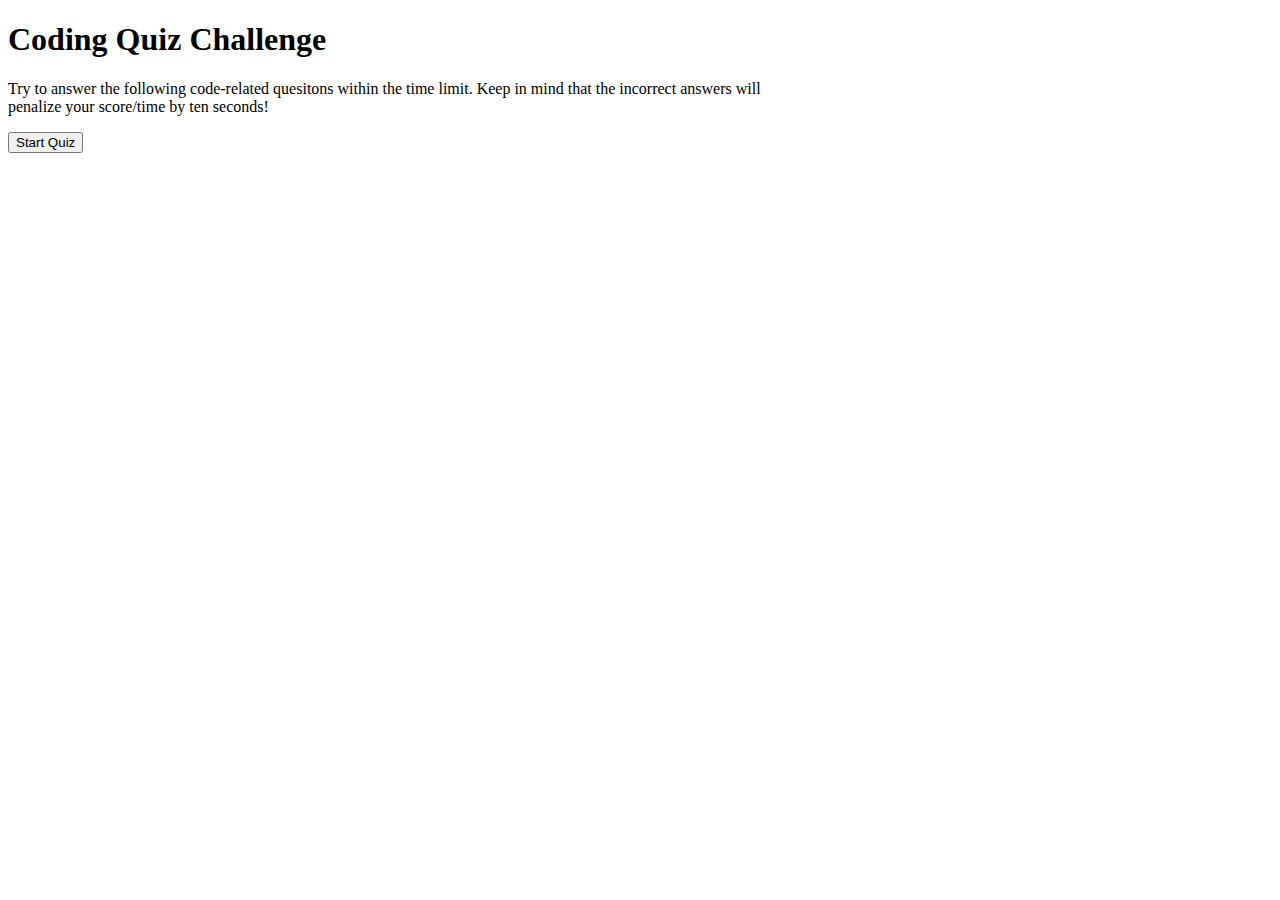
==== index.html @ ee3cc7c8 "html homepage layout" ====
<!DOCTYPE html>
<html lang="en">
<head>
  <meta charset="UTF-8">
  <meta name="viewport" content="width=device-width, initial-scale=1.0">
  <meta http-equiv="X-UA-Compatible" content="ie=edge">
  <link rel="stylesheet" href="https://stackpath.bootstrapcdn.com/bootstrap/4.5.0/css/bootstrap.min.css" integrity="sha384-9aIt2nRpC12Uk9gS9baDl411NQApFmC26EwAOH8WgZl5MYYxFfc+NcPb1dKGj7Sk" crossorigin="anonymous">
  <link href="/CSS/index.css" rel="stylesheet">
  <script defer src="script.js"></script>
  <title>Quiz App</title>
</head>
<body>
  <div class="container">
    <div class="row">
      <div class="card justify-center text-center" style="width: 50rem;">
        <div class="card-body">
          <h1 class="card-title">Coding Quiz Challenge</h1>
          <p class="card-text">Try to answer the following code-related quesitons within the time limit. Keep in mind that the incorrect answers will penalize your score/time by ten seconds!</p>
          <button type="button" class="btn btn-primary btn-lg">Start Quiz</button>
        </div>
      </div>
    </div>
   </div>
</body>
</html>
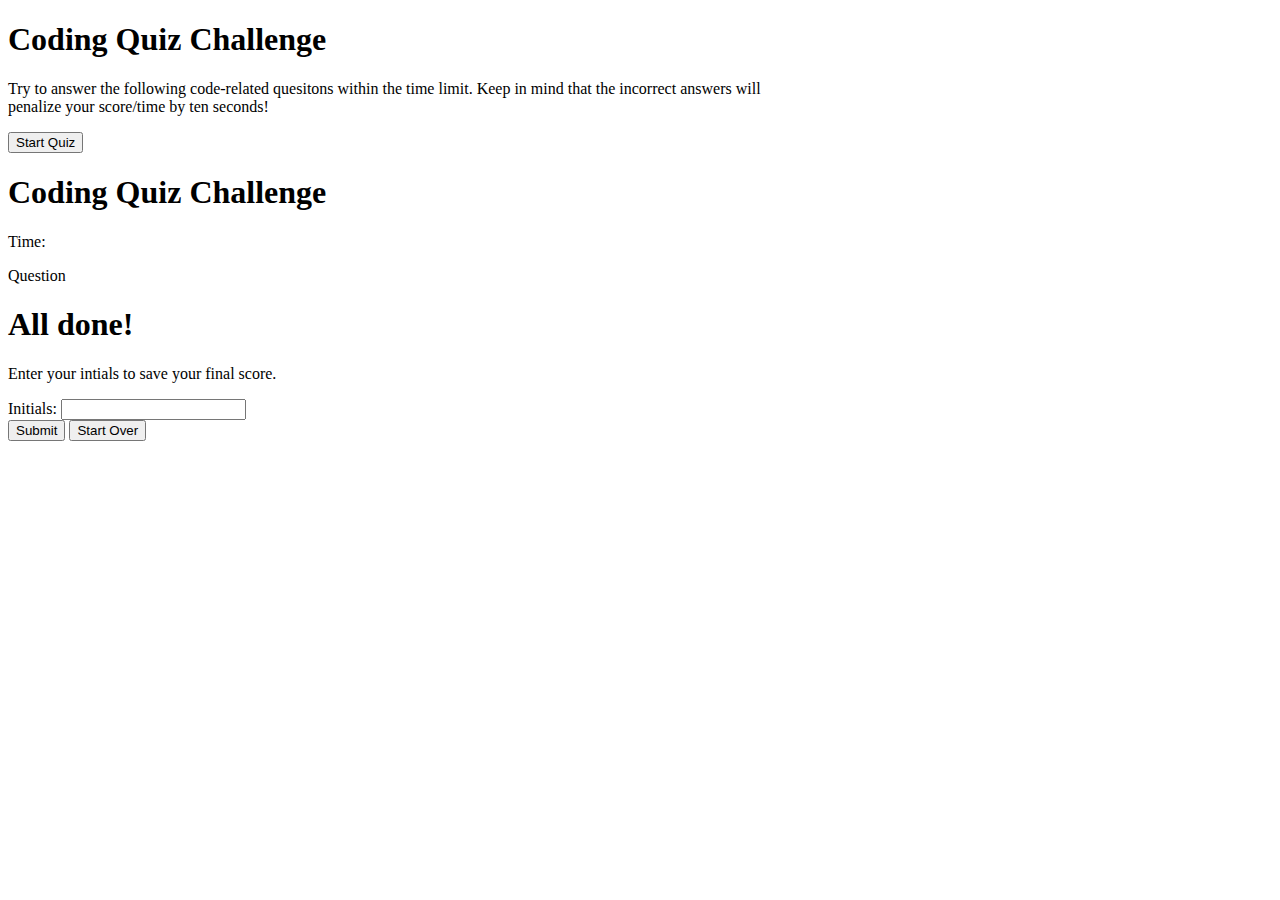
==== commit 8390532c: "added timer page and save score page" ====
--- a/index.html
+++ b/index.html
@@ -10,17 +10,50 @@
   <title>Quiz App</title>
 </head>
 <body>
+  <!-- quiz start page -->
   <div class="container">
-    <div class="row">
-      <div class="card justify-center text-center" style="width: 50rem;">
-        <div class="card-body">
-          <h1 class="card-title">Coding Quiz Challenge</h1>
-          <p class="card-text">Try to answer the following code-related quesitons within the time limit. Keep in mind that the incorrect answers will penalize your score/time by ten seconds!</p>
-          <button type="button" class="btn btn-primary btn-lg">Start Quiz</button>
+    <div class="row mt-5">
+      <div class="col-md-12 d-flex justify-content-center align-content-center">
+        <div class="card justify-center text-center" style="width: 50rem;">
+          <div class="card-body">
+            <h1 class="card-title">Coding Quiz Challenge</h1>
+            <p class="card-text">Try to answer the following code-related quesitons within the time limit. Keep in mind that the incorrect answers will penalize your score/time by ten seconds!</p>
+            <button type="button" class="btn btn-primary btn-lg">Start Quiz</button>
+          </div>
         </div>
       </div>
     </div>
-   </div>
+    <!--timer page with question  -->
+    <div class="container hide">
+      <div class="row mt-5">
+        <div class="col-md-12 d-flex justify-content-center align-content-center">
+          <div class="card justify-center text-center" style="width: 50rem;">
+            <div class="card-body">
+              <h1 class="card-title">Coding Quiz Challenge</h1>
+              <p class="card-time">Time:</p>
+              <p class="question">Question</p>
+            </div>
+          </div>
+        </div>
+      </div>
+      <!-- save score page -->
+      <div class="container hide">
+        <div class="row mt-5">
+          <div class="col-md-12 d-flex justify-content-center align-content-center">
+            <div class="card justify-center text-center" style="width: 50rem;">
+              <div class="card-body">
+                <h1 class="card-title">All done!</h1>
+                <p class="card-text">Enter your intials to save your final score.</p>
+                <label for="initials">Initials:</label>
+                <input type="text" class="enter-initals" id="enter-initals"></br>
+                <button type="button" class="btn btn-primary btn-lg">Submit</button>
+                <button type="button" class="btn btn-primary btn-lg">Start Over</button>
+              </div>
+            </div>
+          </div>
+        </div>
+   
+</div>
 </body>
 </html>
 
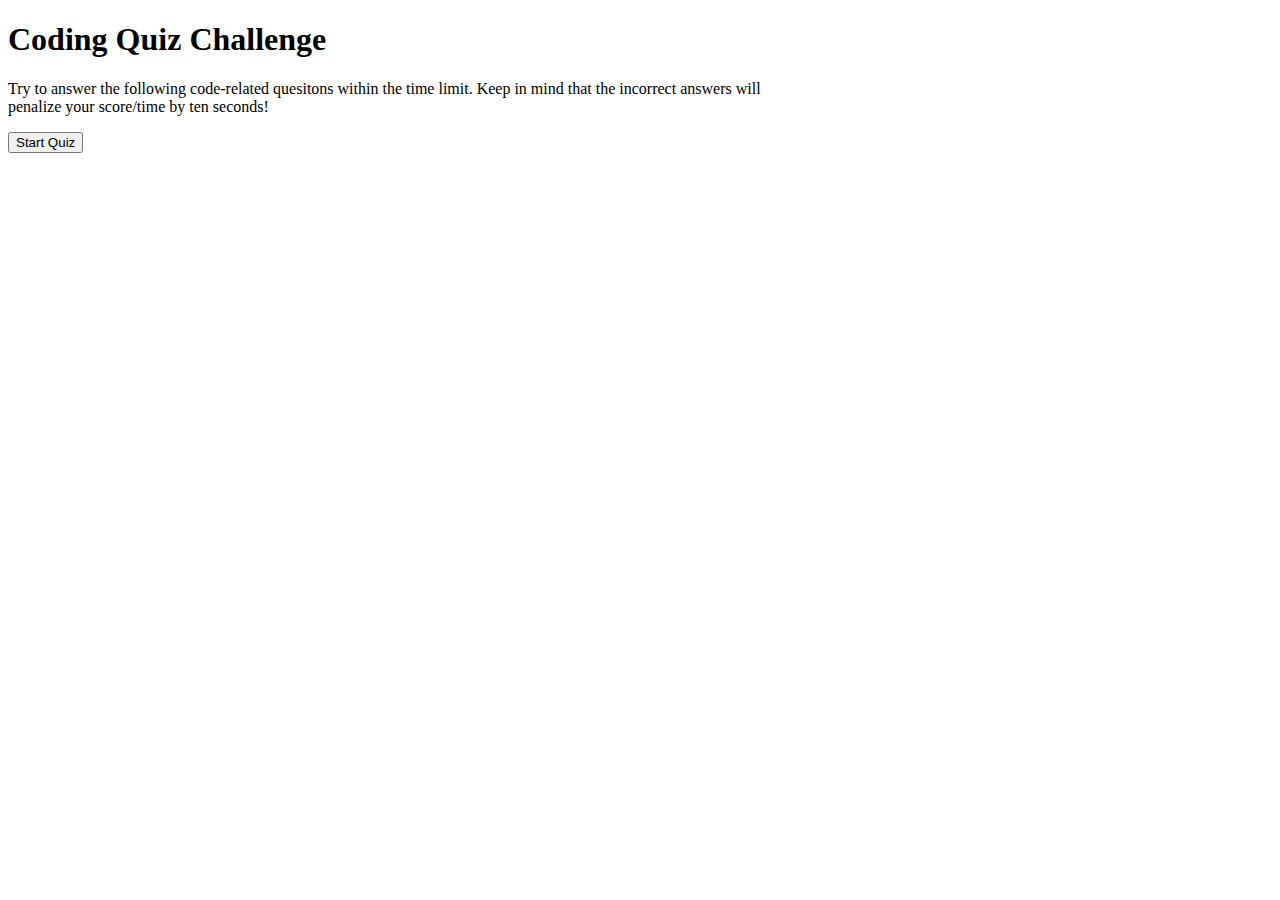
==== commit 5b8d16de: "created an array of questions and made the hompage disappear when start is clicked" ====
--- a/index.html
+++ b/index.html
@@ -5,55 +5,57 @@
   <meta name="viewport" content="width=device-width, initial-scale=1.0">
   <meta http-equiv="X-UA-Compatible" content="ie=edge">
   <link rel="stylesheet" href="https://stackpath.bootstrapcdn.com/bootstrap/4.5.0/css/bootstrap.min.css" integrity="sha384-9aIt2nRpC12Uk9gS9baDl411NQApFmC26EwAOH8WgZl5MYYxFfc+NcPb1dKGj7Sk" crossorigin="anonymous">
-  <link href="/CSS/index.css" rel="stylesheet">
-  <script defer src="script.js"></script>
+  <link href="/CSS/style.css" rel="stylesheet">
+  <script defer src="JS/script.js"></script>
   <title>Quiz App</title>
 </head>
 <body>
   <!-- quiz start page -->
-  <div class="container">
+  <div class="container" id="start-quiz">
     <div class="row mt-5">
       <div class="col-md-12 d-flex justify-content-center align-content-center">
         <div class="card justify-center text-center" style="width: 50rem;">
           <div class="card-body">
             <h1 class="card-title">Coding Quiz Challenge</h1>
             <p class="card-text">Try to answer the following code-related quesitons within the time limit. Keep in mind that the incorrect answers will penalize your score/time by ten seconds!</p>
-            <button type="button" class="btn btn-primary btn-lg">Start Quiz</button>
+            <button type="button" class="btn btn-primary btn-lg" id="start-button">Start Quiz</button>
           </div>
         </div>
       </div>
     </div>
-    <!--timer page with question  -->
-    <div class="container hide">
-      <div class="row mt-5">
-        <div class="col-md-12 d-flex justify-content-center align-content-center">
-          <div class="card justify-center text-center" style="width: 50rem;">
-            <div class="card-body">
-              <h1 class="card-title">Coding Quiz Challenge</h1>
-              <p class="card-time">Time:</p>
-              <p class="question">Question</p>
-            </div>
+  </div>
+  <!--timer page with question  -->
+  <div class="container hide" id="quiz">
+    <div class="row mt-5">
+      <div class="col-md-12 d-flex justify-content-center align-content-center">
+        <div class="card justify-center text-center" style="width: 50rem;">
+          <div class="card-body">
+            <h1 class="card-title">Coding Quiz Challenge</h1>
+            <p class="card-time">Time:</p>
+            <p class="question">Question</p>
           </div>
         </div>
       </div>
-      <!-- save score page -->
-      <div class="container hide">
-        <div class="row mt-5">
-          <div class="col-md-12 d-flex justify-content-center align-content-center">
-            <div class="card justify-center text-center" style="width: 50rem;">
-              <div class="card-body">
-                <h1 class="card-title">All done!</h1>
-                <p class="card-text">Enter your intials to save your final score.</p>
-                <label for="initials">Initials:</label>
-                <input type="text" class="enter-initals" id="enter-initals"></br>
-                <button type="button" class="btn btn-primary btn-lg">Submit</button>
-                <button type="button" class="btn btn-primary btn-lg">Start Over</button>
-              </div>
-            </div>
+    </div>
+  </div>
+  <!-- save score page -->
+  <div class="container hide">
+    <div class="row mt-5">
+      <div class="col-md-12 d-flex justify-content-center align-content-center">
+        <div class="card justify-center text-center" style="width: 50rem;">
+          <div class="card-body">
+            <h1 class="card-title">All done!</h1>
+            <p class="card-text">Enter your intials to save your final score.</p>
+            <p class="score">Enter your intials to save your final score.</p>
+            <label for="initials">Initials:</label>
+            <input type="text" class="enter-initals" id="enter-initals"></br>
+            <button type="button" class="btn btn-primary btn-lg" id="submit-initials">Submit</button>
+            <button type="button" class="btn btn-primary btn-lg" id="start-over">Start Over</button>
           </div>
         </div>
-   
-</div>
+      </div>
+    </div>
+  </div>
 </body>
 </html>
 
--- a/CSS/style.css
+++ b/CSS/style.css
@@ -0,0 +1,3 @@
+.hide {
+  display: none;
+}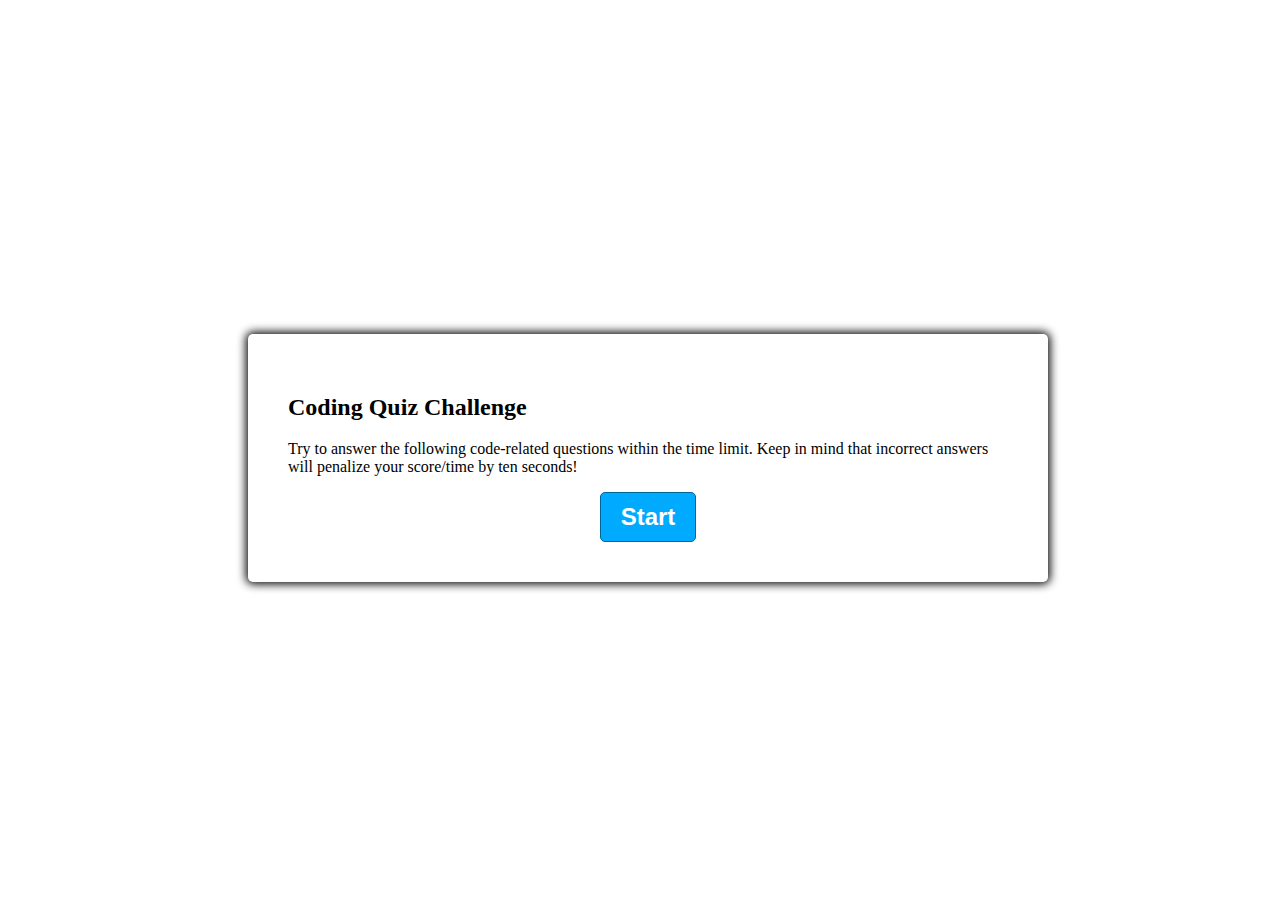
==== commit d8d40f4d: "working code with timer, can't store data yet" ====
--- a/index.html
+++ b/index.html
@@ -3,59 +3,34 @@
 <head>
   <meta charset="UTF-8">
   <meta name="viewport" content="width=device-width, initial-scale=1.0">
-  <meta http-equiv="X-UA-Compatible" content="ie=edge">
-  <link rel="stylesheet" href="https://stackpath.bootstrapcdn.com/bootstrap/4.5.0/css/bootstrap.min.css" integrity="sha384-9aIt2nRpC12Uk9gS9baDl411NQApFmC26EwAOH8WgZl5MYYxFfc+NcPb1dKGj7Sk" crossorigin="anonymous">
-  <link href="/CSS/style.css" rel="stylesheet">
+  <link href="https://stackpath.bootstrapcdn.com/bootstrap/4.5.0/css/bootstrap.min.css" rel="stylesheet" integrity="sha384-9aIt2nRpC12Uk9gS9baDl411NQApFmC26EwAOH8WgZl5MYYxFfc+NcPb1dKGj7Sk" crossorigin="anonymous"/>
+  <link href="CSS/style.css" rel="stylesheet">
   <script defer src="JS/script.js"></script>
   <title>Quiz App</title>
 </head>
 <body>
-  <!-- quiz start page -->
-  <div class="container" id="start-quiz">
-    <div class="row mt-5">
-      <div class="col-md-12 d-flex justify-content-center align-content-center">
-        <div class="card justify-center text-center" style="width: 50rem;">
-          <div class="card-body">
-            <h1 class="card-title">Coding Quiz Challenge</h1>
-            <p class="card-text">Try to answer the following code-related quesitons within the time limit. Keep in mind that the incorrect answers will penalize your score/time by ten seconds!</p>
-            <button type="button" class="btn btn-primary btn-lg" id="start-button">Start Quiz</button>
-          </div>
-        </div>
+  <div class="container">
+    <h2 class="start-page text-center p-2" id="header">Coding Quiz Challenge</h2>
+    <p class="start-page text-center p-2" id="description">
+      Try to answer the following code-related questions within the
+      time limit. Keep in mind that incorrect answers will penalize
+      your score/time by ten seconds!</p>
+    <div id="question-container" class="hide">
+      <div class="time" id="countdown"></div>
+      
+      <div id="question">Question</div>
+      <div id="answer-buttons" class="btn-grid">
+        <button class="btn">Answer 1</button>
+        <button class="btn">Answer 2</button>
+        <button class="btn">Answer 3</button>
+        <button class="btn">Answer 4</button>
       </div>
     </div>
-  </div>
-  <!--timer page with question  -->
-  <div class="container hide" id="quiz">
-    <div class="row mt-5">
-      <div class="col-md-12 d-flex justify-content-center align-content-center">
-        <div class="card justify-center text-center" style="width: 50rem;">
-          <div class="card-body">
-            <h1 class="card-title">Coding Quiz Challenge</h1>
-            <p class="card-time">Time:</p>
-            <p class="question">Question</p>
-          </div>
-        </div>
-      </div>
-    </div>
-  </div>
-  <!-- save score page -->
-  <div class="container hide">
-    <div class="row mt-5">
-      <div class="col-md-12 d-flex justify-content-center align-content-center">
-        <div class="card justify-center text-center" style="width: 50rem;">
-          <div class="card-body">
-            <h1 class="card-title">All done!</h1>
-            <p class="card-text">Enter your intials to save your final score.</p>
-            <p class="score">Enter your intials to save your final score.</p>
-            <label for="initials">Initials:</label>
-            <input type="text" class="enter-initals" id="enter-initals"></br>
-            <button type="button" class="btn btn-primary btn-lg" id="submit-initials">Submit</button>
-            <button type="button" class="btn btn-primary btn-lg" id="start-over">Start Over</button>
-          </div>
-        </div>
-      </div>
+    
+    <div class="controls">
+      <button id="start-btn" class="start-btn btn">Start</button>
+      <button id="next-btn" class="next-btn btn hide">Next</button>
     </div>
   </div>
 </body>
-</html>
-
+</html>--- a/CSS/style.css
+++ b/CSS/style.css
@@ -1,3 +1,76 @@
+*, *::before, *::after {
+  box-sizing: border-box;
+  
+}
+
+:root {
+  --hue-neutral: 200;
+  --hue-wrong: 0;
+  --hue-correct: 145;
+}
+
+body {
+  display: flex;
+  width: 100vw;
+  height: 100vh;
+  justify-content: center;
+  align-items: center;
+ 
+}
+
+
+.container {
+  width: 800px;
+  max-width: 80%;
+  background-color: white;
+  border-radius: 5px;
+  padding: 40px;
+  box-shadow: 0 0 10px 2px;
+  
+}
+
+.btn-grid {
+  display: grid;
+  grid-template-columns: repeat(2, auto);
+  gap: 10px;
+  margin: 20px 0;
+}
+
+.btn {
+  --hue: var(--hue-neutral);
+  border: 1px solid hsl(var(--hue), 100%, 30%);
+  background-color: hsl(var(--hue), 100%, 50%);
+  border-radius: 5px;
+  padding: 5px 10px;
+  color: white;
+  outline: none;
+}
+
+.btn:hover {
+  border-color: black;
+}
+
+.btn.correct {
+  --hue: var(--hue-correct);
+  color: black;
+}
+
+.btn.wrong {
+  --hue: var(--hue-wrong);
+}
+
+.start-btn, .next-btn {
+  font-size: 1.5rem;
+  font-weight: bold;
+  padding: 10px 20px;
+}
+
+.controls {
+  display: flex;
+  justify-content: center;
+  align-items: center;
+}
+
 .hide {
   display: none;
 }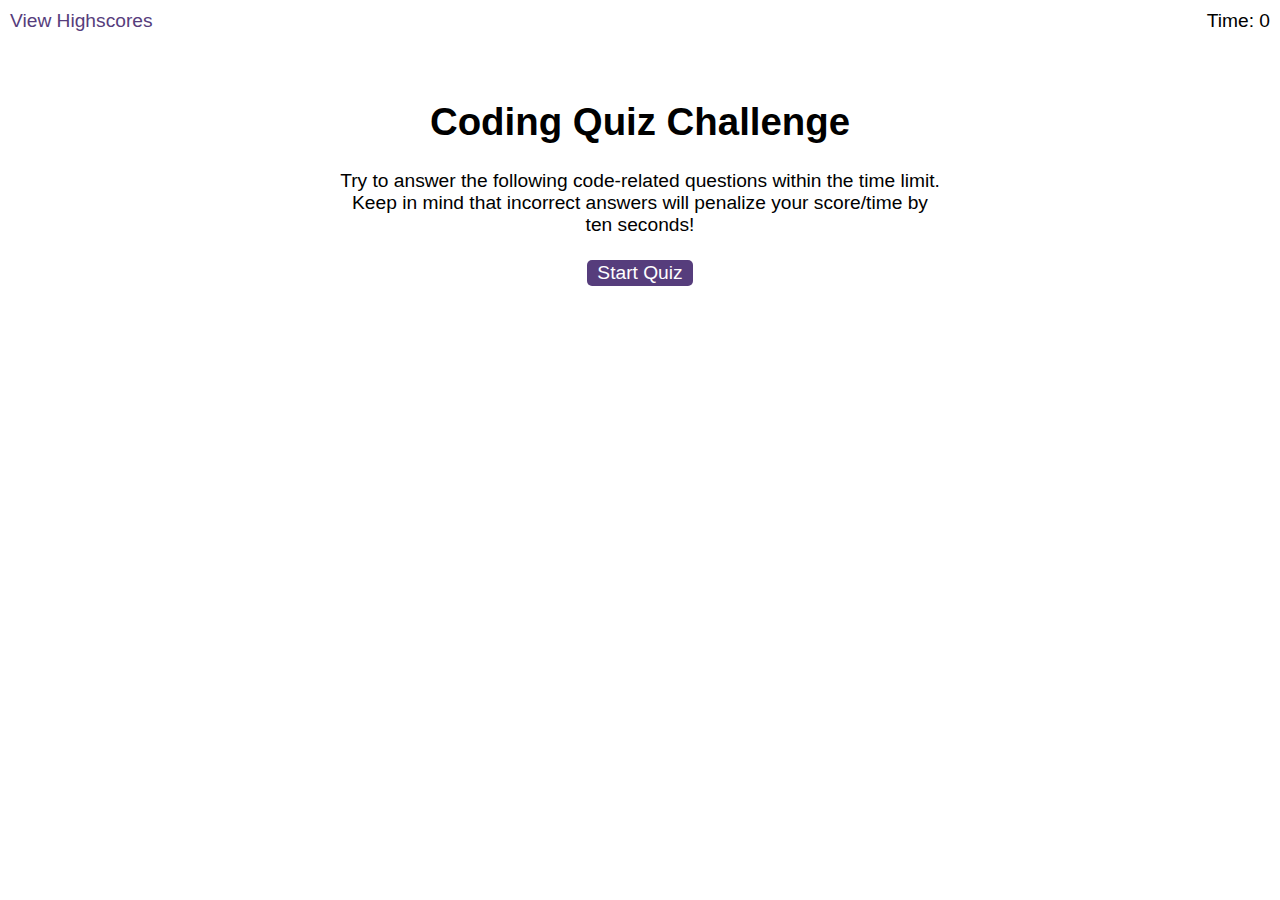
==== commit dafecedb: "solved js quiz" ====
--- a/index.html
+++ b/index.html
@@ -1,36 +1,48 @@
 <!DOCTYPE html>
 <html lang="en">
-<head>
-  <meta charset="UTF-8">
-  <meta name="viewport" content="width=device-width, initial-scale=1.0">
-  <link href="https://stackpath.bootstrapcdn.com/bootstrap/4.5.0/css/bootstrap.min.css" rel="stylesheet" integrity="sha384-9aIt2nRpC12Uk9gS9baDl411NQApFmC26EwAOH8WgZl5MYYxFfc+NcPb1dKGj7Sk" crossorigin="anonymous"/>
-  <link href="CSS/style.css" rel="stylesheet">
-  <script defer src="JS/script.js"></script>
-  <title>Quiz App</title>
-</head>
-<body>
-  <div class="container">
-    <h2 class="start-page text-center p-2" id="header">Coding Quiz Challenge</h2>
-    <p class="start-page text-center p-2" id="description">
-      Try to answer the following code-related questions within the
-      time limit. Keep in mind that incorrect answers will penalize
-      your score/time by ten seconds!</p>
-    <div id="question-container" class="hide">
-      <div class="time" id="countdown"></div>
-      
-      <div id="question">Question</div>
-      <div id="answer-buttons" class="btn-grid">
-        <button class="btn">Answer 1</button>
-        <button class="btn">Answer 2</button>
-        <button class="btn">Answer 3</button>
-        <button class="btn">Answer 4</button>
+  <head>
+    <meta charset="UTF-8" />
+    <meta name="viewport" content="width=device-width, initial-scale=1.0" />
+    <meta http-equiv="X-UA-Compatible" content="ie=edge" />
+    <title>Coding Quiz</title>
+
+    <link rel="stylesheet" href="./CSS/styles.css" />
+  </head>
+
+  <body>
+    <div class="scores"><a href="highscores.html">View Highscores</a></div>
+
+    <div class="timer">Time: <span id="time">0</span></div>
+
+    <div class="wrapper">
+      <div id="start-screen" class="start">
+        <h1>Coding Quiz Challenge</h1>
+        <p>
+          Try to answer the following code-related questions within the time
+          limit. Keep in mind that incorrect answers will penalize your
+          score/time by ten seconds!
+        </p>
+        <button id="start">Start Quiz</button>
       </div>
+
+      <div id="questions" class="hide">
+        <h2 id="question-title"></h2>
+        <div id="choices" class="choices"></div>
+      </div>
+
+      <div id="end-screen" class="hide">
+        <h2>All done!</h2>
+        <p>Your final score is <span id="final-score"></span>.</p>
+        <p>
+          Enter initials: <input type="text" id="initials" max="3" />
+          <button id="submit">Submit</button>
+        </p>
+      </div>
+
+      <div id="feedback" class="feedback hide"></div>
     </div>
-    
-    <div class="controls">
-      <button id="start-btn" class="start-btn btn">Start</button>
-      <button id="next-btn" class="next-btn btn hide">Next</button>
-    </div>
-  </div>
-</body>
-</html>+
+    <script src="./JS/questions.js"></script>
+    <script src="./JS/logic.js"></script>
+  </body>
+</html>
--- a/CSS/styles.css
+++ b/CSS/styles.css
@@ -0,0 +1,88 @@
+body {
+  font-family: Arial;
+  font-size: 120%;
+}
+
+a {
+  color: #563d7c;
+  text-decoration: none;
+  transition: color 0.1s;
+}
+
+a:hover {
+  color: #8570a5;
+}
+
+button {
+  display: inline-block;
+  margin: 5px;
+  cursor: pointer;
+  font-size: 100%;
+  background-color: #563d7c;
+  border-radius: 5px;
+  padding: 2px 10px;
+  color: white;
+  border: 0;
+  transition: background-color 0.1s;
+}
+
+button:hover {
+  background-color: #8570a5;
+}
+
+.choices button {
+  display: block;
+}
+
+input[type="text"] {
+  font-size: 100%;
+}
+
+ol {
+  padding-left: 0px;
+  max-height: 400px;
+  overflow: auto;
+}
+
+li {
+  padding: 5px;
+  list-style: decimal inside none;
+}
+
+li:nth-child(odd) {
+  background-color: #f3edfc;
+}
+
+.wrapper {
+  margin: 100px auto 0 auto;
+  max-width: 600px;
+}
+
+.hide {
+  display: none;
+}
+
+.start {
+  text-align: center;
+}
+
+.scores {
+  position: absolute;
+  top: 10px;
+  left: 10px;
+}
+
+.feedback {
+  font-style: italic;
+  font-size: 120%;
+  margin-top: 20px;
+  padding-top: 10px;
+  color: gray;
+  border-top: 2px solid #ccc;
+}
+
+.timer {
+  position: absolute;
+  top: 10px;
+  right: 10px;
+}
